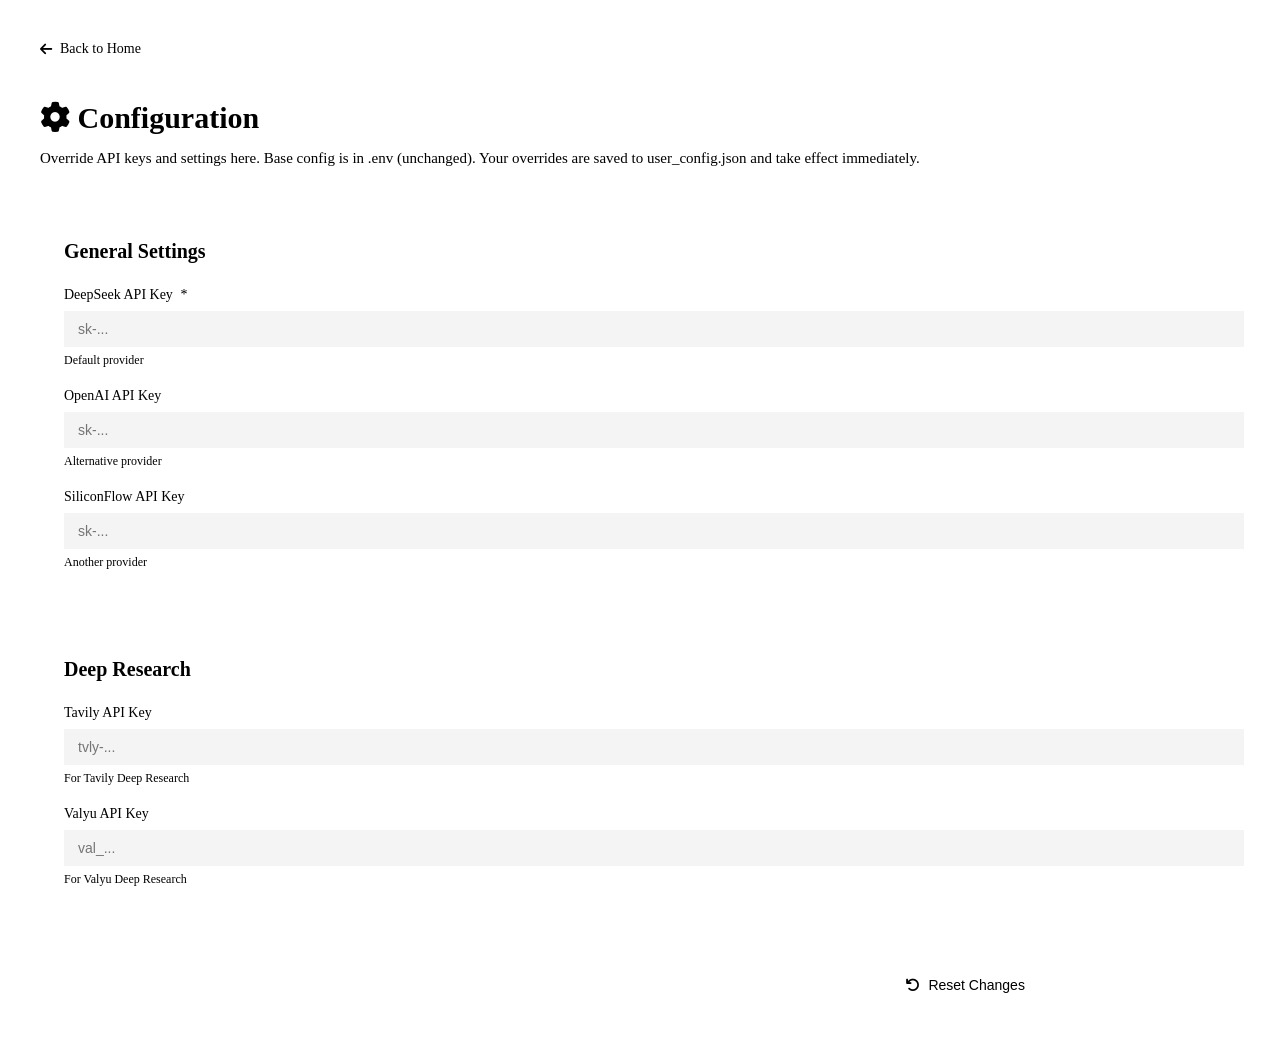
==== frontend/config.html @ 3d0e59f3 "feat: Add config management UI and improve service error handling Made-with: Cursor" ====
<!DOCTYPE html>
<html lang="en" data-theme="light">
<head>
    <meta charset="UTF-8">
    <meta name="viewport" content="width=device-width, initial-scale=1.0">
    <title>Configuration - Paper Reader</title>
    <link rel="stylesheet" href="https://cdnjs.cloudflare.com/ajax/libs/font-awesome/6.5.1/css/all.min.css">
    <link rel="stylesheet" href="/static/styles.css">
    <style>
        .config-container {
            max-width: 1200px;
            margin: 0 auto;
            padding: 2rem;
        }

        .config-header {
            margin-bottom: 2rem;
        }

        .config-header h1 {
            font-size: 1.875rem;
            font-weight: 700;
            margin-bottom: 0.5rem;
            color: var(--text-main);
        }

        .config-header p {
            color: var(--text-secondary);
            font-size: 0.9375rem;
        }

        .config-category {
            background: var(--bg-surface);
            border: 1px solid var(--border-color);
            border-radius: var(--radius-lg);
            padding: 1.5rem;
            margin-bottom: 1.5rem;
        }

        .config-category-title {
            font-size: 1.25rem;
            font-weight: 600;
            color: var(--text-main);
            margin-bottom: 1rem;
            padding-bottom: 0.5rem;
            border-bottom: 2px solid var(--border-color);
        }

        .config-field {
            margin-bottom: 1.25rem;
        }

        .config-field:last-child {
            margin-bottom: 0;
        }

        .config-field-label {
            display: block;
            font-size: 0.875rem;
            font-weight: 500;
            color: var(--text-main);
            margin-bottom: 0.5rem;
        }

        .config-field-label .required {
            color: var(--error);
            margin-left: 0.25rem;
        }

        .config-field-input {
            width: 100%;
            padding: 0.625rem 0.875rem;
            border: 1px solid var(--border-color);
            border-radius: var(--radius-md);
            background: var(--bg-surface-hover, #f4f4f5);
            color: var(--text-main);
            font-size: 0.875rem;
            transition: all var(--duration-short);
        }

        .config-field-input:focus {
            outline: none;
            border-color: var(--primary);
            box-shadow: 0 0 0 3px rgba(99, 102, 241, 0.1);
        }

        .config-field-input.has-value {
            border-color: var(--success);
            background: rgba(34, 197, 94, 0.05);
        }

        .config-field-description {
            font-size: 0.75rem;
            color: var(--text-secondary);
            margin-top: 0.375rem;
        }

        .config-actions {
            display: flex;
            gap: 1rem;
            justify-content: flex-end;
            margin-top: 2rem;
            padding-top: 1.5rem;
            border-top: 1px solid var(--border-color);
        }

        .btn {
            padding: 0.625rem 1.25rem;
            border-radius: var(--radius-md);
            font-size: 0.875rem;
            font-weight: 500;
            cursor: pointer;
            transition: all var(--duration-short);
            border: none;
            display: inline-flex;
            align-items: center;
            gap: 0.5rem;
        }

        .btn-primary {
            background: var(--primary);
            color: white;
        }

        .btn-primary:hover {
            background: var(--primary-hover);
            transform: translateY(-1px);
        }

        .btn-secondary {
            background: var(--bg-surface-hover);
            color: var(--text-main);
            border: 1px solid var(--border-color);
        }

        .btn-secondary:hover {
            background: var(--bg-surface-active);
        }

        .toast {
            position: fixed;
            bottom: 2rem;
            right: 2rem;
            padding: 1rem 1.5rem;
            background: var(--bg-surface);
            border: 1px solid var(--border-color);
            border-radius: var(--radius-lg);
            box-shadow: 0 10px 40px rgba(0, 0, 0, 0.15);
            display: flex;
            align-items: center;
            gap: 0.75rem;
            z-index: 1000;
            animation: slideInRight 0.3s ease;
        }

        .toast.success {
            border-left: 4px solid var(--success);
        }

        .toast.error {
            border-left: 4px solid var(--error);
        }

        @keyframes slideInRight {
            from {
                transform: translateX(400px);
                opacity: 0;
            }
            to {
                transform: translateX(0);
                opacity: 1;
            }
        }

        .loading-spinner {
            display: inline-block;
            width: 1rem;
            height: 1rem;
            border: 2px solid rgba(255, 255, 255, 0.3);
            border-radius: 50%;
            border-top-color: white;
            animation: spin 0.8s linear infinite;
        }

        @keyframes spin {
            to { transform: rotate(360deg); }
        }

        .nav-link {
            display: inline-flex;
            align-items: center;
            gap: 0.5rem;
            color: var(--primary);
            text-decoration: none;
            margin-bottom: 1.5rem;
            font-size: 0.875rem;
        }

        .nav-link:hover {
            text-decoration: underline;
        }
    </style>
</head>
<body>
    <div class="config-container">
        <a href="/" class="nav-link">
            <i class="fas fa-arrow-left"></i>
            Back to Home
        </a>

        <div class="config-header">
            <h1><i class="fas fa-cog"></i> Configuration</h1>
            <p>Override API keys and settings here. Base config is in .env (unchanged). Your overrides are saved to user_config.json and take effect immediately.</p>
        </div>

        <form id="configForm">
            <div id="configCategories"></div>

            <div class="config-actions">
                <button type="button" class="btn btn-secondary" id="resetBtn">
                    <i class="fas fa-undo"></i>
                    Reset Changes
                </button>
                <button type="submit" class="btn btn-primary" id="saveBtn">
                    <i class="fas fa-save"></i>
                    Save Configuration
                </button>
            </div>
        </form>
    </div>

    <script>
        let currentConfig = {};
        let originalConfig = {};

        const translations = {
            en: {
                saving: 'Saving...',
                saved: 'Configuration saved successfully!',
                saveError: 'Failed to save configuration',
                loading: 'Loading configuration...',
                loadError: 'Failed to load configuration',
                required: '*',
                hasValue: 'Configured',
                noValue: 'Not configured'
            },
            zh: {
                saving: '保存中...',
                saved: '配置已保存！',
                saveError: '保存配置失败',
                loading: '加载配置中...',
                loadError: '加载配置失败',
                required: '*',
                hasValue: '已配置',
                noValue: '未配置'
            }
        };

        const FALLBACK_SCHEMA = {
            general: { title: 'General Settings', fields: [
                { key: 'DEEPSEEK_API_KEY', label: 'DeepSeek API Key', description: 'Default provider', placeholder: 'sk-...', is_secret: true, required: true },
                { key: 'OPENAI_API_KEY', label: 'OpenAI API Key', description: 'Alternative provider', placeholder: 'sk-...', is_secret: true },
                { key: 'SILICONFLOW_API_KEY', label: 'SiliconFlow API Key', description: 'Another provider', placeholder: 'sk-...', is_secret: true },
            ]},
            deep_research: { title: 'Deep Research', fields: [
                { key: 'TAVILY_API_KEY', label: 'Tavily API Key', description: 'For Tavily Deep Research', placeholder: 'tvly-...', is_secret: true },
                { key: 'VALYU_API_KEY', label: 'Valyu API Key', description: 'For Valyu Deep Research', placeholder: 'val_...', is_secret: true },
            ]},
        };

        async function loadConfig() {
            try {
                const response = await fetch('/api/config');
                const data = response.ok ? await response.json() : FALLBACK_SCHEMA;
                currentConfig = {};
                originalConfig = {};
                renderCategories(data);
            } catch (error) {
                console.error('Config load error:', error);
                showToast('Load failed, showing default form: ' + error.message, 'error');
                renderCategories(FALLBACK_SCHEMA);
            }
        }

        function renderCategories(data) {
            const container = document.getElementById('configCategories');
            container.innerHTML = '';
            if (!data || typeof data !== 'object') {
                container.innerHTML = '<p style="color: var(--text-secondary);">No configuration schema available.</p>';
                return;
            }

            for (const [category, schema] of Object.entries(data)) {
                if (!schema || !schema.fields || !Array.isArray(schema.fields)) continue;
                const categoryDiv = document.createElement('div');
                categoryDiv.className = 'config-category';
                
                const title = document.createElement('h2');
                title.className = 'config-category-title';
                title.textContent = schema.title;
                categoryDiv.appendChild(title);

                for (const field of schema.fields) {
                    const fieldDiv = document.createElement('div');
                    fieldDiv.className = 'config-field';

                    const label = document.createElement('label');
                    label.className = 'config-field-label';
                    label.textContent = field.label;
                    if (field.required) {
                        const req = document.createElement('span');
                        req.className = 'required';
                        req.textContent = ' *';
                        label.appendChild(req);
                    }
                    fieldDiv.appendChild(label);

                    const input = document.createElement('input');
                    input.type = field.is_secret ? 'password' : 'text';
                    input.className = 'config-field-input' + (field.has_value ? ' has-value' : '');
                    input.placeholder = field.placeholder || 'Enter value...';
                    input.dataset.key = field.key;
                    input.dataset.placeholder = field.placeholder || '';
                    input.value = field.is_secret ? '' : (field.value || '');
                    input.title = field.has_value ? translations.en.hasValue : translations.en.noValue;

                    fieldDiv.appendChild(input);

                    const desc = document.createElement('div');
                    desc.className = 'config-field-description';
                    desc.textContent = field.description;
                    fieldDiv.appendChild(desc);

                    categoryDiv.appendChild(fieldDiv);

                    // Store current config
                    currentConfig[field.key] = '';
                }

                container.appendChild(categoryDiv);
            }
        }

        async function saveConfig() {
            const saveBtn = document.getElementById('saveBtn');
            const originalText = saveBtn.innerHTML;
            
            try {
                saveBtn.disabled = true;
                saveBtn.innerHTML = '<span class="loading-spinner"></span> ' + translations.en.saving;

                // Collect updated values
                const updates = {};
                const inputs = document.querySelectorAll('.config-field-input');
                inputs.forEach(input => {
                    const key = input.dataset.key;
                    const value = input.value.trim();
                    if (value) {
                        updates[key] = value;
                    }
                });

                if (Object.keys(updates).length === 0) {
                    showToast('No changes to save', 'error');
                    return;
                }

                const response = await fetch('/api/config', {
                    method: 'POST',
                    headers: { 'Content-Type': 'application/json' },
                    body: JSON.stringify({ config: updates })
                });

                if (!response.ok) {
                    const error = await response.json();
                    throw new Error(error.detail || 'Save failed');
                }

                const result = await response.json();
                showToast(`${translations.en.saved} (${result.count} keys updated)`, 'success');
                
                // Reload to refresh masked values
                await loadConfig();
            } catch (error) {
                showToast(translations.en.saveError + ': ' + error.message, 'error');
            } finally {
                saveBtn.disabled = false;
                saveBtn.innerHTML = originalText;
            }
        }

        function resetForm() {
            document.getElementById('configForm').reset();
            const inputs = document.querySelectorAll('.config-field-input');
            inputs.forEach(input => {
                input.value = '';
                input.placeholder = input.dataset.placeholder || '';
                input.classList.remove('has-value');
            });
        }

        function showToast(message, type = 'success') {
            const existing = document.querySelector('.toast');
            if (existing) existing.remove();

            const toast = document.createElement('div');
            toast.className = `toast ${type}`;
            toast.innerHTML = `
                <i class="fas fa-${type === 'success' ? 'check-circle' : 'exclamation-circle'}"></i>
                <span>${message}</span>
            `;
            document.body.appendChild(toast);

            setTimeout(() => {
                toast.style.animation = 'slideInRight 0.3s ease reverse';
                setTimeout(() => toast.remove(), 300);
            }, 3000);
        }

        // Initialize
        document.addEventListener('DOMContentLoaded', () => {
            loadConfig();

            document.getElementById('configForm').addEventListener('submit', (e) => {
                e.preventDefault();
                saveConfig();
            });

            document.getElementById('resetBtn').addEventListener('click', resetForm);
        });
    </script>
</body>
</html>
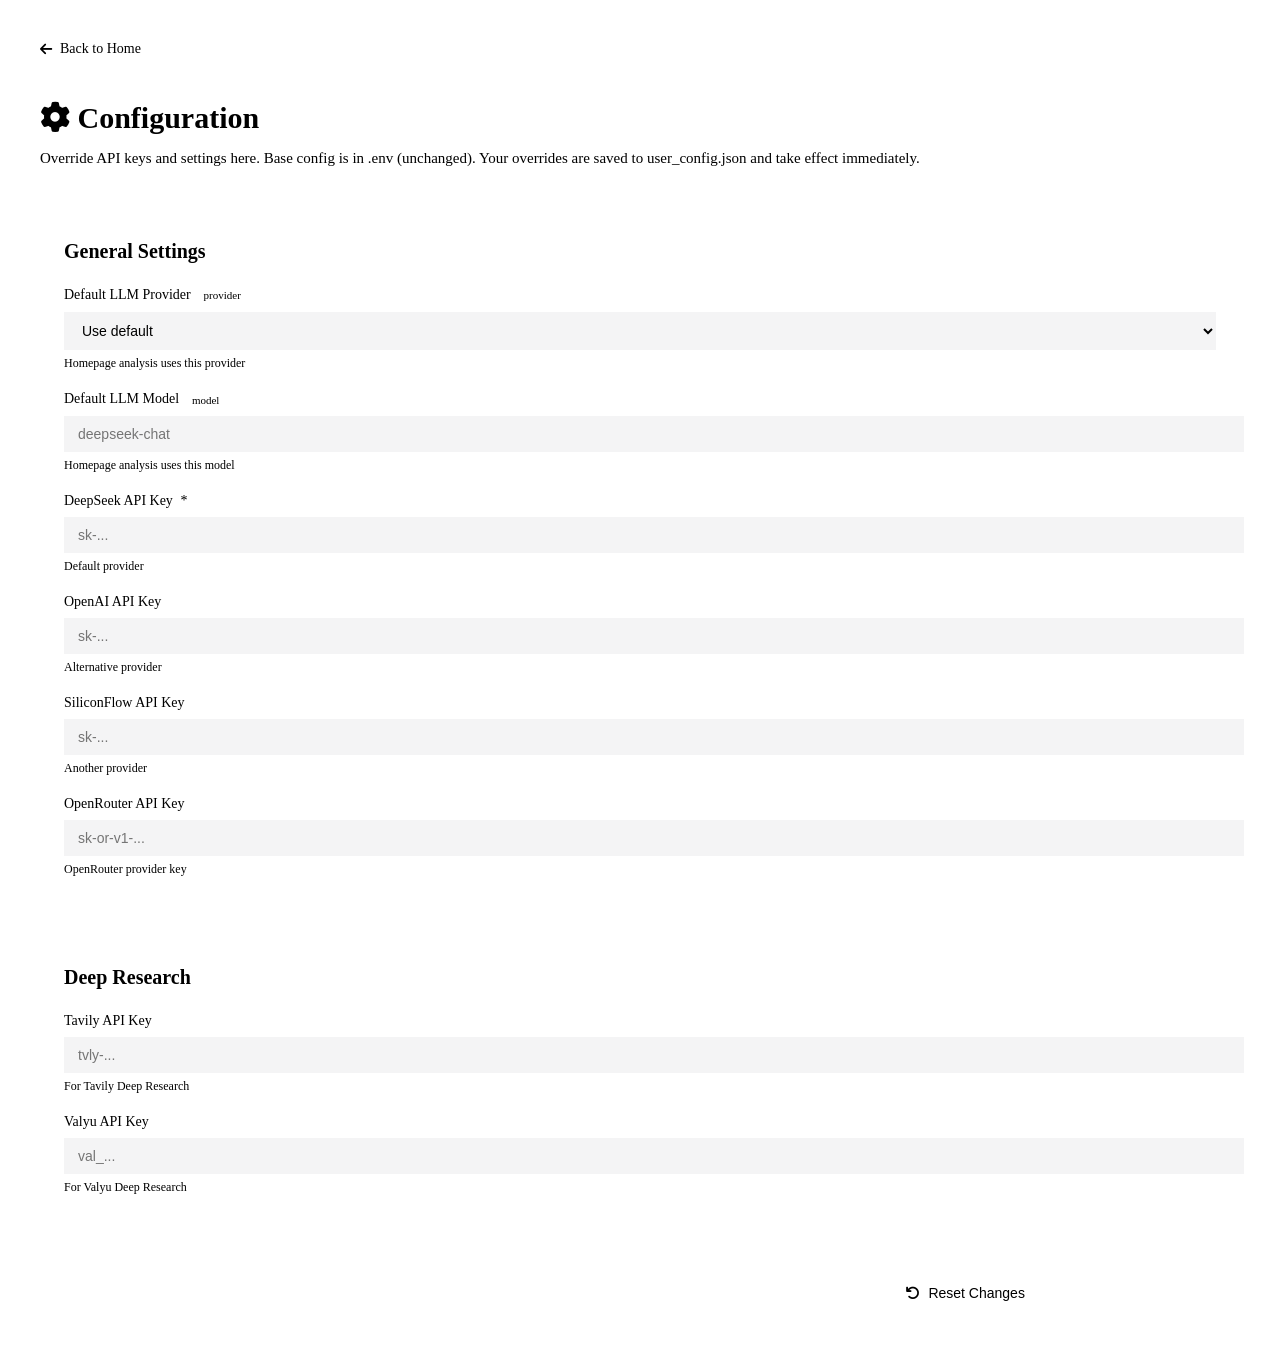
==== commit e8fb7d36: "feat: Enhance LLM configuration and agent model management - Added support for OpenRouter API in the" ====
--- a/frontend/config.html
+++ b/frontend/config.html
@@ -52,6 +52,87 @@
 
         .config-field:last-child {
             margin-bottom: 0;
+        }
+
+        .config-category.agent-models {
+            border-color: rgba(99, 102, 241, 0.35);
+            box-shadow: 0 6px 20px rgba(99, 102, 241, 0.08);
+        }
+
+        .config-grid {
+            display: grid;
+            grid-template-columns: repeat(auto-fit, minmax(280px, 1fr));
+            gap: 0.875rem 1rem;
+        }
+
+        .config-grid.agent-grid {
+            grid-template-columns: repeat(auto-fit, minmax(520px, 1fr));
+        }
+
+        .config-grid .config-field {
+            margin-bottom: 0;
+            padding: 0.75rem;
+            border: 1px solid var(--border-color);
+            border-radius: var(--radius-md);
+            background: color-mix(in oklab, var(--bg-surface) 85%, var(--bg-surface-hover, #f4f4f5));
+        }
+
+        .agent-card {
+            border: 1px solid var(--border-color);
+            border-radius: var(--radius-md);
+            background: color-mix(in oklab, var(--bg-surface) 88%, var(--bg-surface-hover, #f4f4f5));
+            padding: 0.75rem;
+        }
+
+        .agent-card-title {
+            font-size: 0.9rem;
+            font-weight: 600;
+            color: var(--text-main);
+            margin-bottom: 0.55rem;
+            display: flex;
+            align-items: center;
+            gap: 0.45rem;
+        }
+
+        .agent-pair {
+            display: grid;
+            grid-template-columns: repeat(2, minmax(0, 1fr));
+            gap: 0.625rem;
+        }
+
+        .agent-pair .config-field {
+            margin-bottom: 0;
+            border: 1px solid var(--border-color);
+            border-radius: var(--radius-md);
+            padding: 0.625rem;
+            background: var(--bg-surface);
+        }
+
+        .agent-pair .config-field-description {
+            margin-top: 0.25rem;
+        }
+
+        @media (max-width: 1200px) {
+            .config-grid.agent-grid {
+                grid-template-columns: 1fr;
+            }
+        }
+
+        @media (max-width: 900px) {
+            .agent-pair {
+                grid-template-columns: 1fr;
+            }
+        }
+
+        .field-chip {
+            display: inline-block;
+            font-size: 0.6875rem;
+            padding: 0.15rem 0.45rem;
+            border-radius: 999px;
+            margin-left: 0.35rem;
+            border: 1px solid var(--border-color);
+            color: var(--text-secondary);
+            vertical-align: middle;
         }
 
         .config-field-label {
@@ -232,6 +313,8 @@
     <script>
         let currentConfig = {};
         let originalConfig = {};
+        const fieldElements = {};
+        let defaultLlmModel = '';
 
         const translations = {
             en: {
@@ -258,9 +341,12 @@
 
         const FALLBACK_SCHEMA = {
             general: { title: 'General Settings', fields: [
+                { key: 'DEFAULT_LLM_PROVIDER', label: 'Default LLM Provider', description: 'Homepage analysis uses this provider', placeholder: 'deepseek', is_secret: false },
+                { key: 'DEFAULT_LLM_MODEL', label: 'Default LLM Model', description: 'Homepage analysis uses this model', placeholder: 'deepseek-chat', is_secret: false },
                 { key: 'DEEPSEEK_API_KEY', label: 'DeepSeek API Key', description: 'Default provider', placeholder: 'sk-...', is_secret: true, required: true },
                 { key: 'OPENAI_API_KEY', label: 'OpenAI API Key', description: 'Alternative provider', placeholder: 'sk-...', is_secret: true },
                 { key: 'SILICONFLOW_API_KEY', label: 'SiliconFlow API Key', description: 'Another provider', placeholder: 'sk-...', is_secret: true },
+                { key: 'OPENROUTER_API_KEY', label: 'OpenRouter API Key', description: 'OpenRouter provider key', placeholder: 'sk-or-v1-...', is_secret: true },
             ]},
             deep_research: { title: 'Deep Research', fields: [
                 { key: 'TAVILY_API_KEY', label: 'Tavily API Key', description: 'For Tavily Deep Research', placeholder: 'tvly-...', is_secret: true },
@@ -268,12 +354,247 @@
             ]},
         };
 
+        const providerOptions = ['', 'deepseek', 'openai', 'siliconflow', 'openrouter'];
+        const providerModelSuggestions = {
+            deepseek: [
+                'deepseek-chat',
+                'deepseek-reasoner',
+                'deepseek/deepseek-r1'
+            ],
+            openai: [
+                'gpt-4o',
+                'gpt-4o-mini',
+                'o1',
+                'o1-mini',
+                'openai/gpt-4o',
+                'openai/gpt-4o-mini'
+            ],
+            siliconflow: [
+                'deepseek-ai/DeepSeek-V3',
+                'deepseek-ai/DeepSeek-R1',
+                'Qwen/Qwen2.5-72B-Instruct'
+            ],
+            openrouter: [
+                'deepseek/deepseek-chat',
+                'deepseek/deepseek-reasoner',
+                'anthropic/claude-3.5-sonnet',
+                'openrouter/hunter-alpha'
+            ],
+            default: [
+                'deepseek-chat',
+                'deepseek-reasoner',
+                'gpt-4o',
+                'gpt-4o-mini',
+                'o1',
+                'o1-mini',
+                'deepseek/deepseek-r1',
+                'openai/gpt-4o',
+                'openai/gpt-4o-mini',
+                'anthropic/claude-3.5-sonnet',
+                'openrouter/hunter-alpha'
+            ]
+        };
+
+        function createProviderSelect(field) {
+            const select = document.createElement('select');
+            select.className = 'config-field-input' + (field.has_value ? ' has-value' : '');
+            select.dataset.key = field.key;
+            select.dataset.placeholder = field.placeholder || '';
+            select.title = field.has_value ? translations.en.hasValue : translations.en.noValue;
+            providerOptions.forEach(value => {
+                const option = document.createElement('option');
+                option.value = value;
+                option.textContent = value || 'Use default';
+                if ((field.value || '') === value) option.selected = true;
+                select.appendChild(option);
+            });
+            return select;
+        }
+
+        function createModelInput(field) {
+            const input = document.createElement('input');
+            input.type = 'text';
+            input.className = 'config-field-input' + (field.has_value ? ' has-value' : '');
+            input.placeholder = field.placeholder || 'Enter model id...';
+            input.dataset.key = field.key;
+            input.dataset.placeholder = field.placeholder || '';
+            input.value = field.value || '';
+            input.title = field.has_value ? translations.en.hasValue : translations.en.noValue;
+            const datalistId = 'modelSuggestions';
+            input.setAttribute('list', datalistId);
+            return input;
+        }
+
+        function ensureModelSuggestionList() {
+            if (document.getElementById('modelSuggestions')) return;
+            const dl = document.createElement('datalist');
+            dl.id = 'modelSuggestions';
+            document.body.appendChild(dl);
+            updateModelSuggestionList('default');
+        }
+
+        function updateModelSuggestionList(provider) {
+            const dl = document.getElementById('modelSuggestions');
+            if (!dl) return;
+            dl.innerHTML = '';
+            const list = providerModelSuggestions[provider] || providerModelSuggestions.default;
+            list.forEach(m => {
+                const opt = document.createElement('option');
+                opt.value = m;
+                dl.appendChild(opt);
+            });
+        }
+
+        function extractAgentLabel(fieldKey) {
+            const core = fieldKey
+                .replace(/^AGENT_/, '')
+                .replace(/_(PROVIDER|MODEL)$/, '');
+            return core
+                .split('_')
+                .map(s => s.charAt(0) + s.slice(1).toLowerCase())
+                .join(' ');
+        }
+
+        function buildFieldElement(field) {
+            const fieldDiv = document.createElement('div');
+            fieldDiv.className = 'config-field';
+
+            const label = document.createElement('label');
+            label.className = 'config-field-label';
+            label.textContent = field.label;
+            if (field.key.endsWith('_PROVIDER')) {
+                const chip = document.createElement('span');
+                chip.className = 'field-chip';
+                chip.textContent = 'provider';
+                label.appendChild(chip);
+            } else if (field.key.endsWith('_MODEL')) {
+                const chip = document.createElement('span');
+                chip.className = 'field-chip';
+                chip.textContent = 'model';
+                label.appendChild(chip);
+            }
+            if (field.required) {
+                const req = document.createElement('span');
+                req.className = 'required';
+                req.textContent = ' *';
+                label.appendChild(req);
+            }
+            fieldDiv.appendChild(label);
+
+            let input;
+            if (field.key.endsWith('_PROVIDER') || field.key === 'DEFAULT_LLM_PROVIDER') {
+                input = createProviderSelect(field);
+            } else if (field.key.endsWith('_MODEL') || field.key === 'DEFAULT_LLM_MODEL') {
+                input = createModelInput(field);
+            } else {
+                input = document.createElement('input');
+                input.type = field.is_secret ? 'password' : 'text';
+                input.className = 'config-field-input' + (field.has_value ? ' has-value' : '');
+                input.placeholder = field.placeholder || 'Enter value...';
+                input.dataset.key = field.key;
+                input.dataset.placeholder = field.placeholder || '';
+                input.value = field.is_secret ? '' : (field.value || '');
+                input.title = field.has_value ? translations.en.hasValue : translations.en.noValue;
+            }
+
+            fieldDiv.appendChild(input);
+
+            // 注册到全局映射，方便 provider/model 之间联动
+            fieldElements[field.key] = input;
+
+            // provider 改变时，控制对应 model 的启用状态和建议列表（仅 per-agent 冻结）
+            if (field.key.endsWith('_PROVIDER')) {
+                input.addEventListener('change', () => {
+                    const providerKey = field.key;
+                    const modelKey = providerKey.replace('_PROVIDER', '_MODEL');
+                    const modelInput = fieldElements[modelKey];
+                    if (!modelInput) return;
+
+                    const providerValue = (input.value || '').trim();
+                    // Per-agent: if provider is default, freeze model以显示 General default model
+                    if (!providerValue) {
+                        modelInput.disabled = true;
+                        modelInput.value = '';
+                        modelInput.placeholder = defaultLlmModel || (modelInput.dataset.placeholder || 'Use default');
+                        modelInput.classList.remove('has-value');
+                    } else {
+                        modelInput.disabled = false;
+                        modelInput.placeholder = modelInput.dataset.placeholder || 'Enter model id...';
+                    }
+
+                    updateModelSuggestionList(providerValue || 'default');
+                });
+            }
+
+            // model 获取焦点时，按当前 provider 过滤建议
+            if (field.key.endsWith('_MODEL') || field.key === 'DEFAULT_LLM_MODEL') {
+                input.addEventListener('focus', () => {
+                    const modelKey = field.key;
+                    if (modelKey === 'DEFAULT_LLM_MODEL') {
+                        // 全局默认模型：始终给完整候选列表，避免过度耦合
+                        updateModelSuggestionList('default');
+                    } else {
+                        const providerKey = modelKey.replace('_MODEL', '_PROVIDER');
+                        const providerInput = fieldElements[providerKey];
+                        const providerValue = providerInput ? (providerInput.value || '').trim() : '';
+                        updateModelSuggestionList(providerValue || 'default');
+                    }
+                });
+            }
+
+            const desc = document.createElement('div');
+            desc.className = 'config-field-description';
+            desc.textContent = field.description;
+            fieldDiv.appendChild(desc);
+
+            currentConfig[field.key] = '';
+            return fieldDiv;
+        }
+
+        function renderAgentModelPairs(fieldContainer, fields) {
+            const pairsByAgent = {};
+            fields.forEach(field => {
+                const label = extractAgentLabel(field.key);
+                if (!pairsByAgent[label]) {
+                    pairsByAgent[label] = { provider: null, model: null, others: [] };
+                }
+                if (field.key.endsWith('_PROVIDER')) {
+                    pairsByAgent[label].provider = field;
+                } else if (field.key.endsWith('_MODEL')) {
+                    pairsByAgent[label].model = field;
+                } else {
+                    pairsByAgent[label].others.push(field);
+                }
+            });
+
+            Object.entries(pairsByAgent).forEach(([agentLabel, group]) => {
+                const card = document.createElement('div');
+                card.className = 'agent-card';
+
+                const title = document.createElement('div');
+                title.className = 'agent-card-title';
+                title.textContent = agentLabel;
+                card.appendChild(title);
+
+                const pairWrap = document.createElement('div');
+                pairWrap.className = 'agent-pair';
+                if (group.provider) pairWrap.appendChild(buildFieldElement(group.provider));
+                if (group.model) pairWrap.appendChild(buildFieldElement(group.model));
+                group.others.forEach(f => pairWrap.appendChild(buildFieldElement(f)));
+                card.appendChild(pairWrap);
+
+                fieldContainer.appendChild(card);
+            });
+        }
+
         async function loadConfig() {
             try {
                 const response = await fetch('/api/config');
                 const data = response.ok ? await response.json() : FALLBACK_SCHEMA;
                 currentConfig = {};
                 originalConfig = {};
+                for (const k in fieldElements) delete fieldElements[k];
+                defaultLlmModel = '';
                 renderCategories(data);
             } catch (error) {
                 console.error('Config load error:', error);
@@ -294,51 +615,49 @@
                 if (!schema || !schema.fields || !Array.isArray(schema.fields)) continue;
                 const categoryDiv = document.createElement('div');
                 categoryDiv.className = 'config-category';
+                if (category === 'agent_models') {
+                    categoryDiv.classList.add('agent-models');
+                }
                 
                 const title = document.createElement('h2');
                 title.className = 'config-category-title';
                 title.textContent = schema.title;
                 categoryDiv.appendChild(title);
 
-                for (const field of schema.fields) {
-                    const fieldDiv = document.createElement('div');
-                    fieldDiv.className = 'config-field';
-
-                    const label = document.createElement('label');
-                    label.className = 'config-field-label';
-                    label.textContent = field.label;
-                    if (field.required) {
-                        const req = document.createElement('span');
-                        req.className = 'required';
-                        req.textContent = ' *';
-                        label.appendChild(req);
+                const fieldContainer = document.createElement('div');
+                if (category === 'agent_models') {
+                    fieldContainer.className = 'config-grid agent-grid';
+                }
+                categoryDiv.appendChild(fieldContainer);
+
+                // 记录 General Settings 里的默认模型，用于显示 default 冻结值
+                if (category === 'general') {
+                    const dlm = (schema.fields || []).find(f => f.key === 'DEFAULT_LLM_MODEL');
+                    if (dlm && dlm.value) {
+                        defaultLlmModel = dlm.value;
                     }
-                    fieldDiv.appendChild(label);
-
-                    const input = document.createElement('input');
-                    input.type = field.is_secret ? 'password' : 'text';
-                    input.className = 'config-field-input' + (field.has_value ? ' has-value' : '');
-                    input.placeholder = field.placeholder || 'Enter value...';
-                    input.dataset.key = field.key;
-                    input.dataset.placeholder = field.placeholder || '';
-                    input.value = field.is_secret ? '' : (field.value || '');
-                    input.title = field.has_value ? translations.en.hasValue : translations.en.noValue;
-
-                    fieldDiv.appendChild(input);
-
-                    const desc = document.createElement('div');
-                    desc.className = 'config-field-description';
-                    desc.textContent = field.description;
-                    fieldDiv.appendChild(desc);
-
-                    categoryDiv.appendChild(fieldDiv);
-
-                    // Store current config
-                    currentConfig[field.key] = '';
                 }
 
+                if (category === 'agent_models') {
+                    renderAgentModelPairs(fieldContainer, schema.fields);
+                } else {
+                    for (const field of schema.fields) {
+                        fieldContainer.appendChild(buildFieldElement(field));
+                    }
+                }
+
                 container.appendChild(categoryDiv);
             }
+
+            // 初始同步一次 provider → model 的状态
+            Object.keys(fieldElements)
+                .filter(k => k.endsWith('_PROVIDER'))
+                .forEach(key => {
+                    const el = fieldElements[key];
+                    if (el && el.dispatchEvent) {
+                        el.dispatchEvent(new Event('change'));
+                    }
+                });
         }
 
         async function saveConfig() {
@@ -419,6 +738,7 @@
 
         // Initialize
         document.addEventListener('DOMContentLoaded', () => {
+            ensureModelSuggestionList();
             loadConfig();
 
             document.getElementById('configForm').addEventListener('submit', (e) => {
